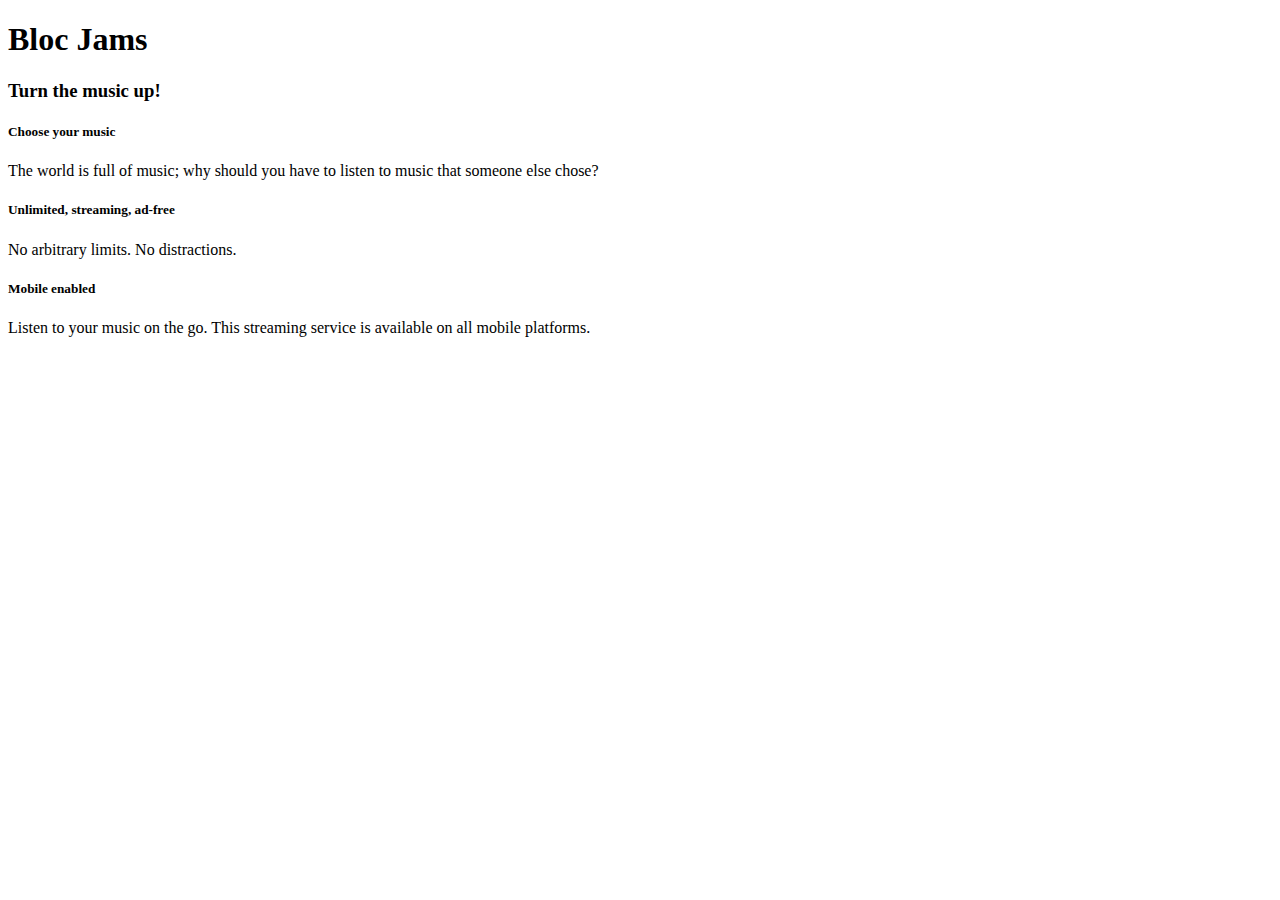
==== index.html @ 3b5ab467 "assignment 2 complete" ====
<!DOCTYPE html>
 <html>
     <head>
         <title>Bloc Jams</title>
     </head>
     <body>
         <nav> <!-- navigation bar -->
         </nav>

         <section> <!-- hero content -->
             <h1>Bloc Jams</h1>
             <h3>Turn the music up!</h3>
         </section>
         
         <section> <!-- selling points -->
             <div>
                 <h5>Choose your music</h5>
                 <p>The world is full of music; why should you have to listen to music that someone else chose?</p>
             </div>
             <div>
                 <h5>Unlimited, streaming, ad-free</h5>
                 <p>No arbitrary limits. No distractions.</p>
             </div>
             <div>
                 <h5>Mobile enabled</h5>
                 <p>Listen to your music on the go. This streaming service is available on all mobile platforms.</p>
             </div>
         </section>
     </body>
 </html>
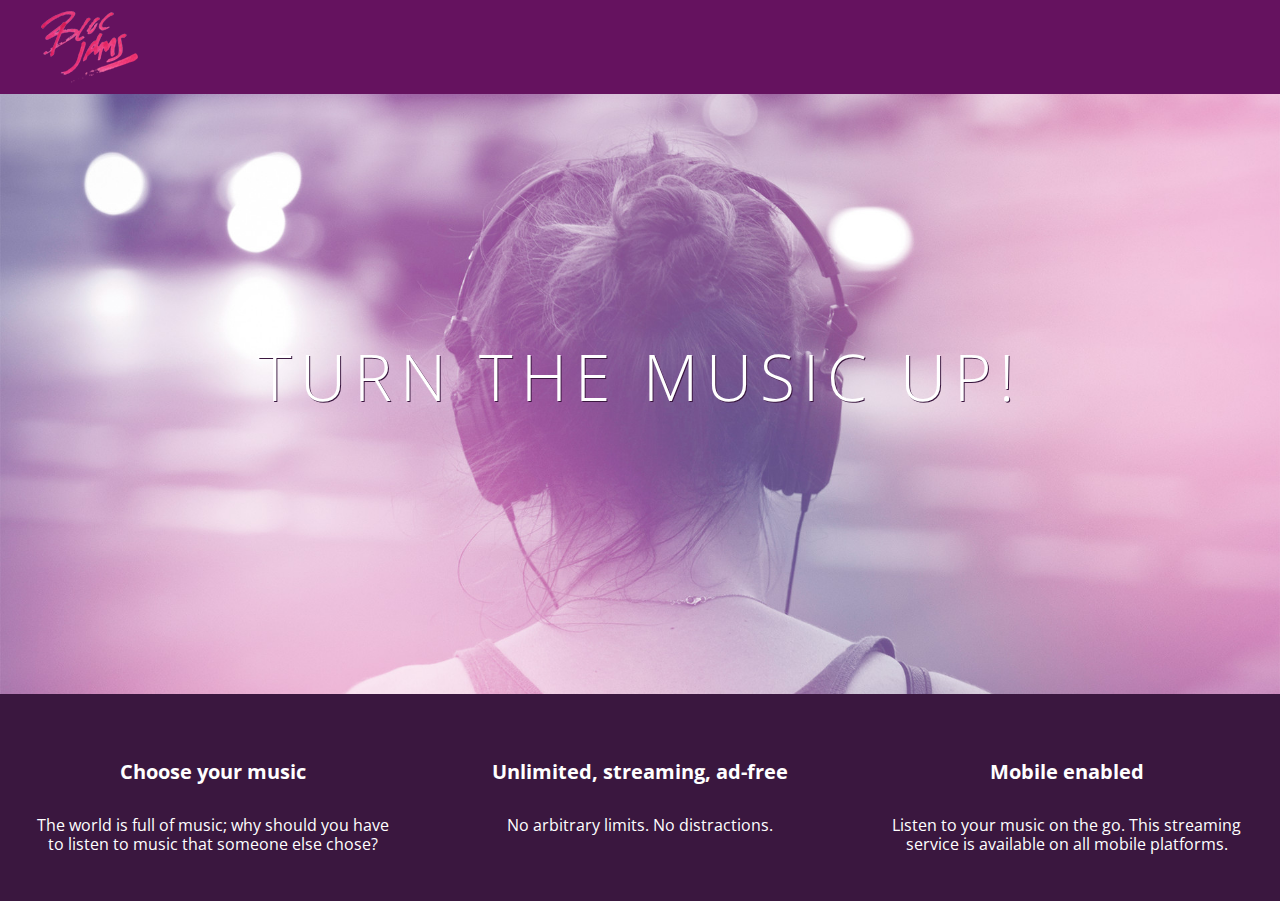
==== commit 2c5779da: "checkpoint2 complete" ====
--- a/index.html
+++ b/index.html
@@ -2,28 +2,36 @@
  <html>
      <head>
          <title>Bloc Jams</title>
+         <link rel="stylesheet" type="text/css" href="http://fonts.googleapis.com/css?family=Open+Sans:400,800,600,700,300">
+         <link rel="stylesheet" type="text/css" href="http://code.ionicframework.com/ionicons/2.0.1/css/ionicons.min.css">
+         <link rel="stylesheet" type="text/css" href="styles/normalize.css">
+         <link rel="stylesheet" type="text/css" href="styles/main.css">
      </head>
-     <body>
-         <nav> <!-- navigation bar -->
-         </nav>
+     <body class="landing">
+       <nav class="navbar"> <!-- nav bar -->
+        <img src="assets/images/bloc_jams_logo.png" alt="bloc jams logo" class="logo">
+       </nav>
 
-         <section> <!-- hero content -->
-             <h1>Bloc Jams</h1>
-             <h3>Turn the music up!</h3>
+
+         <section class="hero-content"> <!-- hero content -->
+         <h1 class="hero-title">Turn the music up!</h1>
          </section>
-         
-         <section> <!-- selling points -->
-             <div>
-                 <h5>Choose your music</h5>
-                 <p>The world is full of music; why should you have to listen to music that someone else chose?</p>
+
+         <section class="selling-points"> <!-- selling points -->
+             <div class="point">
+                 <span class="ion-music-note"></span>
+                 <h5 class="point-title">Choose your music</h5>
+                 <p class="point-description">The world is full of music; why should you have to listen to music that someone else chose?</p>
              </div>
-             <div>
-                 <h5>Unlimited, streaming, ad-free</h5>
-                 <p>No arbitrary limits. No distractions.</p>
+             <div class="point">
+                 <span class="ion-radio-waves"></span>
+                 <h5 class="point-title">Unlimited, streaming, ad-free</h5>
+                 <p class="point-description">No arbitrary limits. No distractions.</p>
              </div>
-             <div>
-                 <h5>Mobile enabled</h5>
-                 <p>Listen to your music on the go. This streaming service is available on all mobile platforms.</p>
+             <div class="point">
+                 <span class="ion-iphone"></span>
+                 <h5 class="point-title">Mobile enabled</h5>
+                 <p class="point-description">Listen to your music on the go. This streaming service is available on all mobile platforms.</p>
              </div>
          </section>
      </body>
--- a/styles/main.css
+++ b/styles/main.css
@@ -0,0 +1,77 @@
+html {
+     height: 100%; /* makes sure our HTML takes up 100% of the browser window */
+     font-size: 100%;
+ }
+
+ body {
+     font-family: 'Open Sans'; /* sets our font to the "Open Sans" typeface */
+     color: white;             /* sets the text color to white */
+     min-height: 100%;         /* says the height of the body must be, at minimum, 100% of the window */
+ }
+
+ body.landing {
+     background-color: rgb(58,23,63); /* sets the background color to an RGB value (see below) */
+ }
+
+ .navbar {
+     padding: 0.5rem;
+     background-color: rgb(101,18,95);
+ }
+
+ .navbar .logo {
+     position: relative; /* positioning will be explained in a resource */
+     left: 2rem;
+ }
+
+ .hero-content {
+     position: relative; /* positioning will be explained in a resource */
+     min-height: 600px;  /* hero content element must be _at least_ 600 pixels */
+     background-image: url(../assets/images/bloc_jams_bg.jpg);
+     background-repeat: no-repeat;
+     background-position: center center;
+     background-size: cover;
+ }
+
+ .hero-content .hero-title {
+    position: absolute;             /* positioning will be explained in a resource */
+    top: 40%;                       /* positioning will be explained in a resource */
+    -webkit-transform: translateY(-50%);
+    -moz-transform: translateY(-50%);
+    -ms-transform: translateY(-50%);
+    transform: translateY(-50%);
+    width: 100%;                    /* makes sure the title inhabits the full width of its container */
+    text-align: center;             /* aligns text in the horizontal center of the element */
+    font-size: 4rem;                /* specifies the size of the font in root em units */
+    font-weight: 300;               /* makes the font thinner or lighter weight */
+    text-transform: uppercase;      /* transforms the text to be all uppercase lettering */
+    letter-spacing: 0.5rem;         /* puts 0.5 root ems worth of space between each letter */
+    text-shadow: 1px 1px 0px rgb(58,23,63); /* creates a shadow underneath the text for readability over the image */
+}
+
+.selling-points {
+     position: relative;
+     display: table;
+     width: 100%;
+     -webkit-box-sizing: border-box;
+     -moz-box-sizing: border-box;
+     box-sizing: border-box; /* we'll explain this in a resource */
+ }
+
+ .point {
+     display: table-cell;
+     position: relative;
+     width: 33.3%;
+     padding: 2rem;
+     text-align: center;
+ }
+
+ .point .point-title {
+     font-size: 1.25rem;
+ }
+
+ .ion-music-note,
+ .ion-radio-waves,
+ .ion-iphone {
+     color: rgb(233,50,117);
+     font-size: 5rem;
+ }
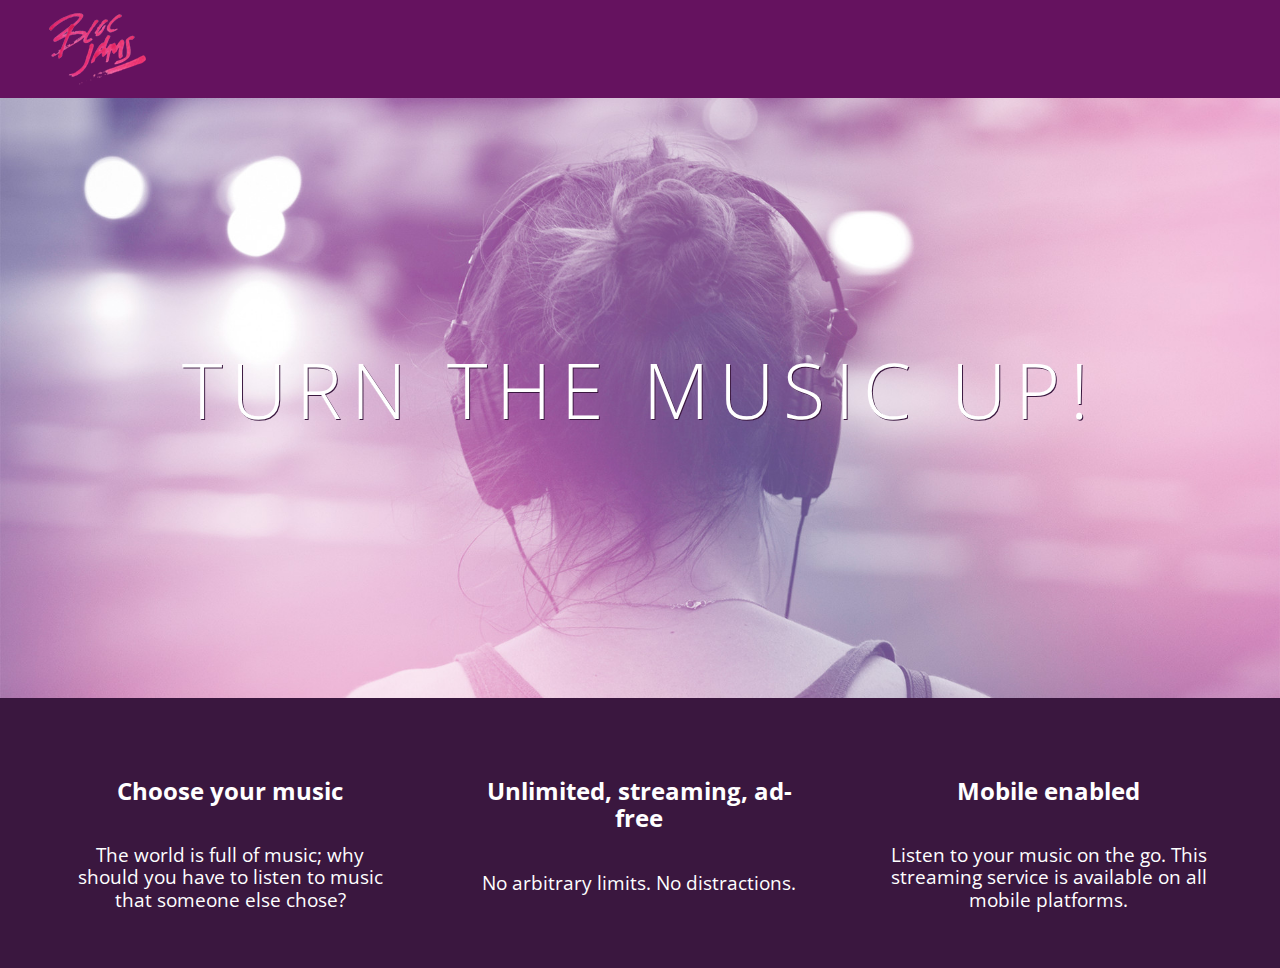
==== commit 8c233e54: "checkpoint4 complete" ====
--- a/index.html
+++ b/index.html
@@ -2,10 +2,12 @@
  <html>
      <head>
          <title>Bloc Jams</title>
+         <meta name="viewport" content="width=device-width, initial-scale=1">
          <link rel="stylesheet" type="text/css" href="http://fonts.googleapis.com/css?family=Open+Sans:400,800,600,700,300">
          <link rel="stylesheet" type="text/css" href="http://code.ionicframework.com/ionicons/2.0.1/css/ionicons.min.css">
          <link rel="stylesheet" type="text/css" href="styles/normalize.css">
          <link rel="stylesheet" type="text/css" href="styles/main.css">
+         <link rel="stylesheet" type="text/css" href="styles/landing.css">
      </head>
      <body class="landing">
        <nav class="navbar"> <!-- nav bar -->
@@ -17,18 +19,18 @@
          <h1 class="hero-title">Turn the music up!</h1>
          </section>
 
-         <section class="selling-points"> <!-- selling points -->
-             <div class="point">
+         <section class="selling-points container"> <!-- selling points -->
+             <div class="point column third">
                  <span class="ion-music-note"></span>
                  <h5 class="point-title">Choose your music</h5>
                  <p class="point-description">The world is full of music; why should you have to listen to music that someone else chose?</p>
              </div>
-             <div class="point">
+             <div class="point column third">
                  <span class="ion-radio-waves"></span>
                  <h5 class="point-title">Unlimited, streaming, ad-free</h5>
                  <p class="point-description">No arbitrary limits. No distractions.</p>
              </div>
-             <div class="point">
+             <div class="point column third">
                  <span class="ion-iphone"></span>
                  <h5 class="point-title">Mobile enabled</h5>
                  <p class="point-description">Listen to your music on the go. This streaming service is available on all mobile platforms.</p>
--- a/styles/main.css
+++ b/styles/main.css
@@ -1,3 +1,9 @@
+*, *::before, *::after {
+     -moz-box-sizing: border-box;
+     -webkit-box-sizing: border-box;
+     box-sizing: border-box;
+ }
+
 html {
      height: 100%; /* makes sure our HTML takes up 100% of the browser window */
      font-size: 100%;
@@ -7,10 +13,6 @@
      font-family: 'Open Sans'; /* sets our font to the "Open Sans" typeface */
      color: white;             /* sets the text color to white */
      min-height: 100%;         /* says the height of the body must be, at minimum, 100% of the window */
- }
-
- body.landing {
-     background-color: rgb(58,23,63); /* sets the background color to an RGB value (see below) */
  }
 
  .navbar {
@@ -23,55 +25,29 @@
      left: 2rem;
  }
 
- .hero-content {
-     position: relative; /* positioning will be explained in a resource */
-     min-height: 600px;  /* hero content element must be _at least_ 600 pixels */
-     background-image: url(../assets/images/bloc_jams_bg.jpg);
-     background-repeat: no-repeat;
-     background-position: center center;
-     background-size: cover;
+ .container {
+     margin: 0 auto;
+     max-width: 64rem;
  }
 
- .hero-content .hero-title {
-    position: absolute;             /* positioning will be explained in a resource */
-    top: 40%;                       /* positioning will be explained in a resource */
-    -webkit-transform: translateY(-50%);
-    -moz-transform: translateY(-50%);
-    -ms-transform: translateY(-50%);
-    transform: translateY(-50%);
-    width: 100%;                    /* makes sure the title inhabits the full width of its container */
-    text-align: center;             /* aligns text in the horizontal center of the element */
-    font-size: 4rem;                /* specifies the size of the font in root em units */
-    font-weight: 300;               /* makes the font thinner or lighter weight */
-    text-transform: uppercase;      /* transforms the text to be all uppercase lettering */
-    letter-spacing: 0.5rem;         /* puts 0.5 root ems worth of space between each letter */
-    text-shadow: 1px 1px 0px rgb(58,23,63); /* creates a shadow underneath the text for readability over the image */
-}
+ @media (min-width: 640px) {
+      html { font-size: 112%; }
 
-.selling-points {
-     position: relative;
-     display: table;
-     width: 100%;
-     -webkit-box-sizing: border-box;
-     -moz-box-sizing: border-box;
-     box-sizing: border-box; /* we'll explain this in a resource */
+      .column {
+          float: left;
+          padding-left: 1rem;
+          padding-right: 1rem;
+      }
+
+      .column.full { width: 100%; }
+      .column.two-thirds { width: 66.7%; }
+      .column.half { width: 50%; }
+      .column.third { width: 33.3%; }
+      .column.fourth { width: 25%; }
+      .column.flow-opposite { float: right; }
+  }
+
+ /* Large screens (1024px) */
+ @media (min-width: 1024px) {
+     html { font-size: 120%; }
  }
-
- .point {
-     display: table-cell;
-     position: relative;
-     width: 33.3%;
-     padding: 2rem;
-     text-align: center;
- }
-
- .point .point-title {
-     font-size: 1.25rem;
- }
-
- .ion-music-note,
- .ion-radio-waves,
- .ion-iphone {
-     color: rgb(233,50,117);
-     font-size: 5rem;
- }
--- a/styles/landing.css
+++ b/styles/landing.css
@@ -0,0 +1,49 @@
+body.landing {
+    background-color: rgb(58,23,63); /* sets the background color to an RGB value (see below) */
+}
+
+.hero-content {
+    position: relative; /* positioning will be explained in a resource */
+    min-height: 600px;  /* hero content element must be _at least_ 600 pixels */
+    background-image: url(../assets/images/bloc_jams_bg.jpg);
+    background-repeat: no-repeat;
+    background-position: center center;
+    background-size: cover;
+}
+
+.hero-content .hero-title {
+   position: absolute;             /* positioning will be explained in a resource */
+   top: 40%;                       /* positioning will be explained in a resource */
+   -webkit-transform: translateY(-50%);
+   -moz-transform: translateY(-50%);
+   -ms-transform: translateY(-50%);
+   transform: translateY(-50%);
+   width: 100%;                    /* makes sure the title inhabits the full width of its container */
+   text-align: center;             /* aligns text in the horizontal center of the element */
+   font-size: 4rem;                /* specifies the size of the font in root em units */
+   font-weight: 300;               /* makes the font thinner or lighter weight */
+   text-transform: uppercase;      /* transforms the text to be all uppercase lettering */
+   letter-spacing: 0.5rem;         /* puts 0.5 root ems worth of space between each letter */
+   text-shadow: 1px 1px 0px rgb(58,23,63); /* creates a shadow underneath the text for readability over the image */
+}
+
+.selling-points {
+    position: relative;
+}
+
+.point {
+    position: relative;
+    padding: 2rem;
+    text-align: center;
+}
+
+.point .point-title {
+    font-size: 1.25rem;
+}
+
+.ion-music-note,
+.ion-radio-waves,
+.ion-iphone {
+    color: rgb(233,50,117);
+    font-size: 5rem;
+}
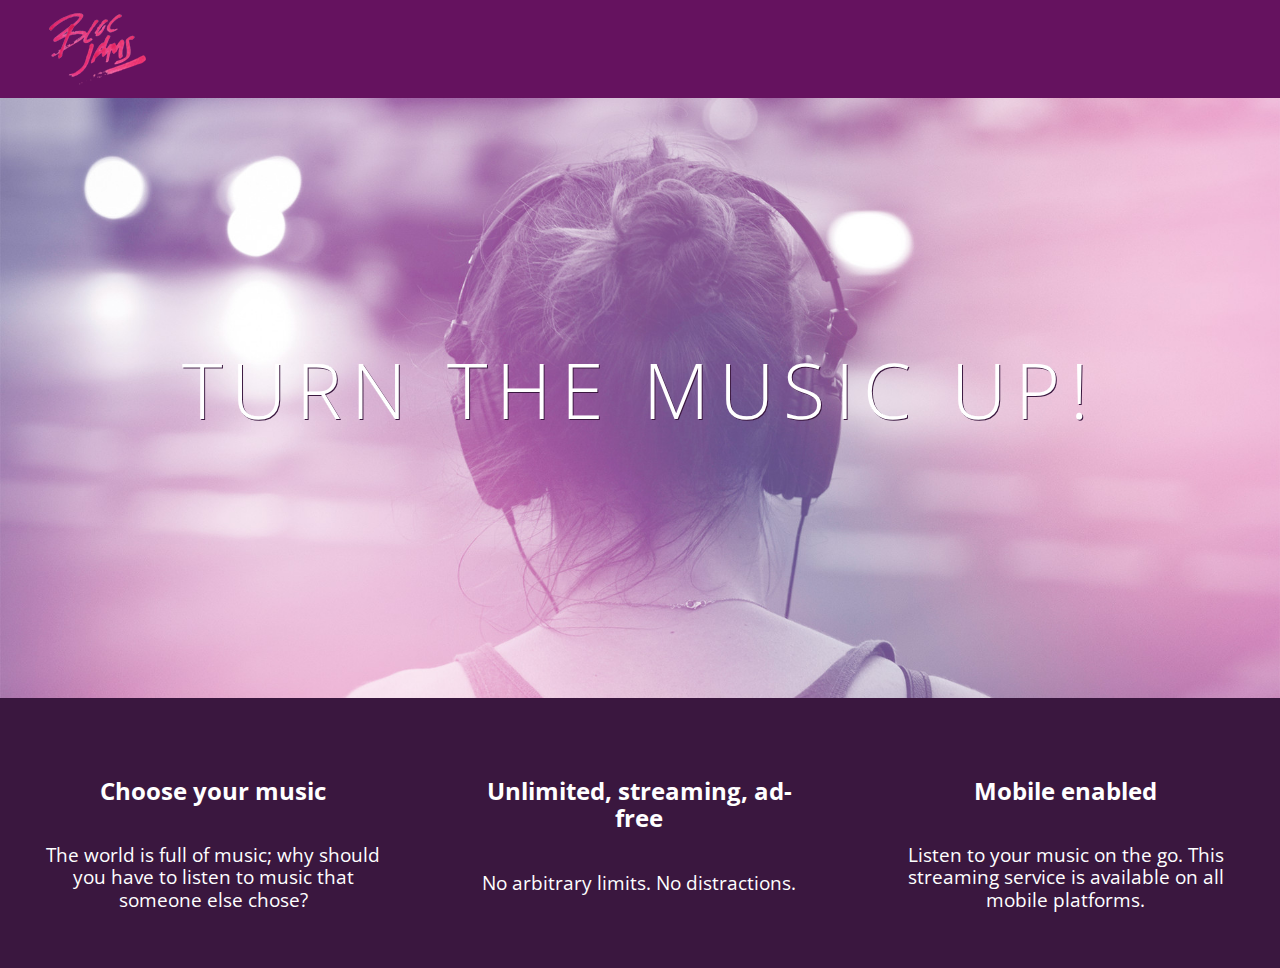
==== commit 0e3b7014: "clearfix assignment complete" ====
--- a/index.html
+++ b/index.html
@@ -19,7 +19,7 @@
          <h1 class="hero-title">Turn the music up!</h1>
          </section>
 
-         <section class="selling-points container"> <!-- selling points -->
+         <section class="clearfix"> <!-- selling points -->
              <div class="point column third">
                  <span class="ion-music-note"></span>
                  <h5 class="point-title">Choose your music</h5>
--- a/styles/main.css
+++ b/styles/main.css
@@ -51,3 +51,13 @@
  @media (min-width: 1024px) {
      html { font-size: 120%; }
  }
+
+ .clearfix::before,
+ .clearfix::after {
+    content: " ";
+    display: table;
+ }
+
+ .clearfix::after {
+    clear: both;
+ }
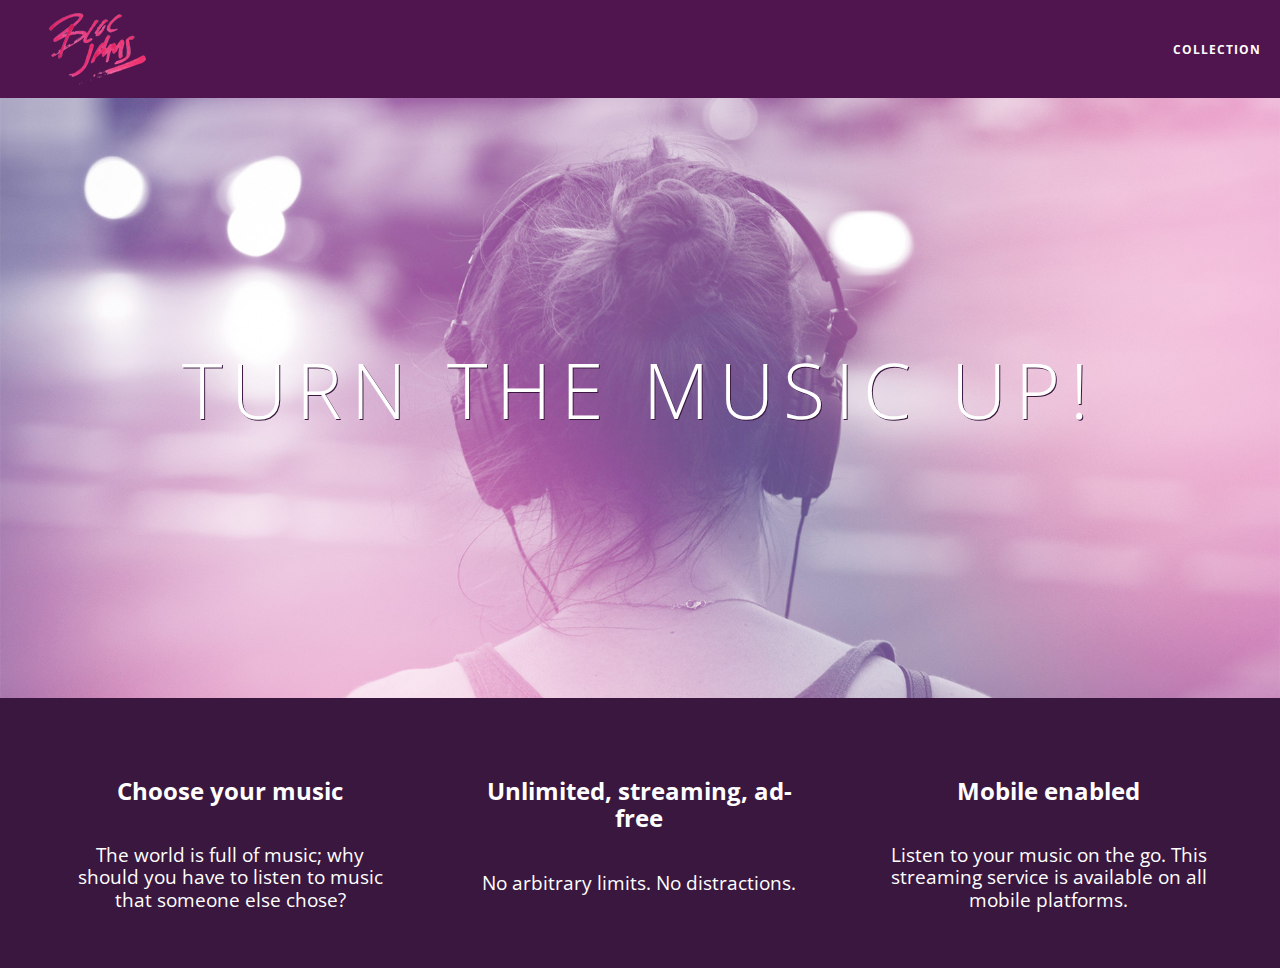
==== commit eaaaf182: "checkpoint 4 & 5 complete" ====
--- a/index.html
+++ b/index.html
@@ -11,15 +11,19 @@
      </head>
      <body class="landing">
        <nav class="navbar"> <!-- nav bar -->
-        <img src="assets/images/bloc_jams_logo.png" alt="bloc jams logo" class="logo">
+         <a href="index.html" class="logo">
+           <img src="assets/images/bloc_jams_logo.png" alt="bloc jams logo">
+       </a>
+         <div class="links-container">
+           <a href="collection.html" class="navbar-link">collection</a>
+         </div>
        </nav>
-
 
          <section class="hero-content"> <!-- hero content -->
          <h1 class="hero-title">Turn the music up!</h1>
          </section>
 
-         <section class="clearfix"> <!-- selling points -->
+         <section class="selling-points container clearfix"><!-- selling points -->
              <div class="point column third">
                  <span class="ion-music-note"></span>
                  <h5 class="point-title">Choose your music</h5>
--- a/styles/main.css
+++ b/styles/main.css
@@ -16,14 +16,57 @@
  }
 
  .navbar {
-     padding: 0.5rem;
-     background-color: rgb(101,18,95);
+      position: relative;
+      padding: 0.5rem;
+      /* #1 */
+      background-color: rgba(101,18,95,0.5);
+      /* #2 */
+      z-index: 1;
+  }
+
+  .navbar .logo {
+      position: relative;
+      left: 2rem;
+      cursor: pointer;  /* produces the finger-pointer icon when you hover over the logo */
+  }
+
+  .navbar .links-container {
+      display: table;
+      position: absolute;
+      top: 0;
+      right: 0;
+      height: 100px;
+      color: white;
+      /* #3 */
+      text-decoration: none;
+  }
+
+  .links-container .navbar-link {
+      display: table-cell;
+      position: relative;
+      height: 100%;
+      padding-left: 1rem;
+      padding-right: 1rem;
+      /* #4 */
+      vertical-align: middle;
+      color: white;
+      font-size: 0.625rem;
+      letter-spacing: 0.05rem;
+      font-weight: 700;
+      text-transform: uppercase;
+      /* #3 */
+      text-decoration: none;
+      cursor: pointer;
+  }
+
+   /* #5 */
+ .links-container .navbar-link:hover {
+     color: rgb(233,50,117);
  }
 
- .navbar .logo {
-     position: relative; /* positioning will be explained in a resource */
-     left: 2rem;
- }
+.links-container .navbar-link:actvie {
+  background-color: white;
+}
 
  .container {
      margin: 0 auto;
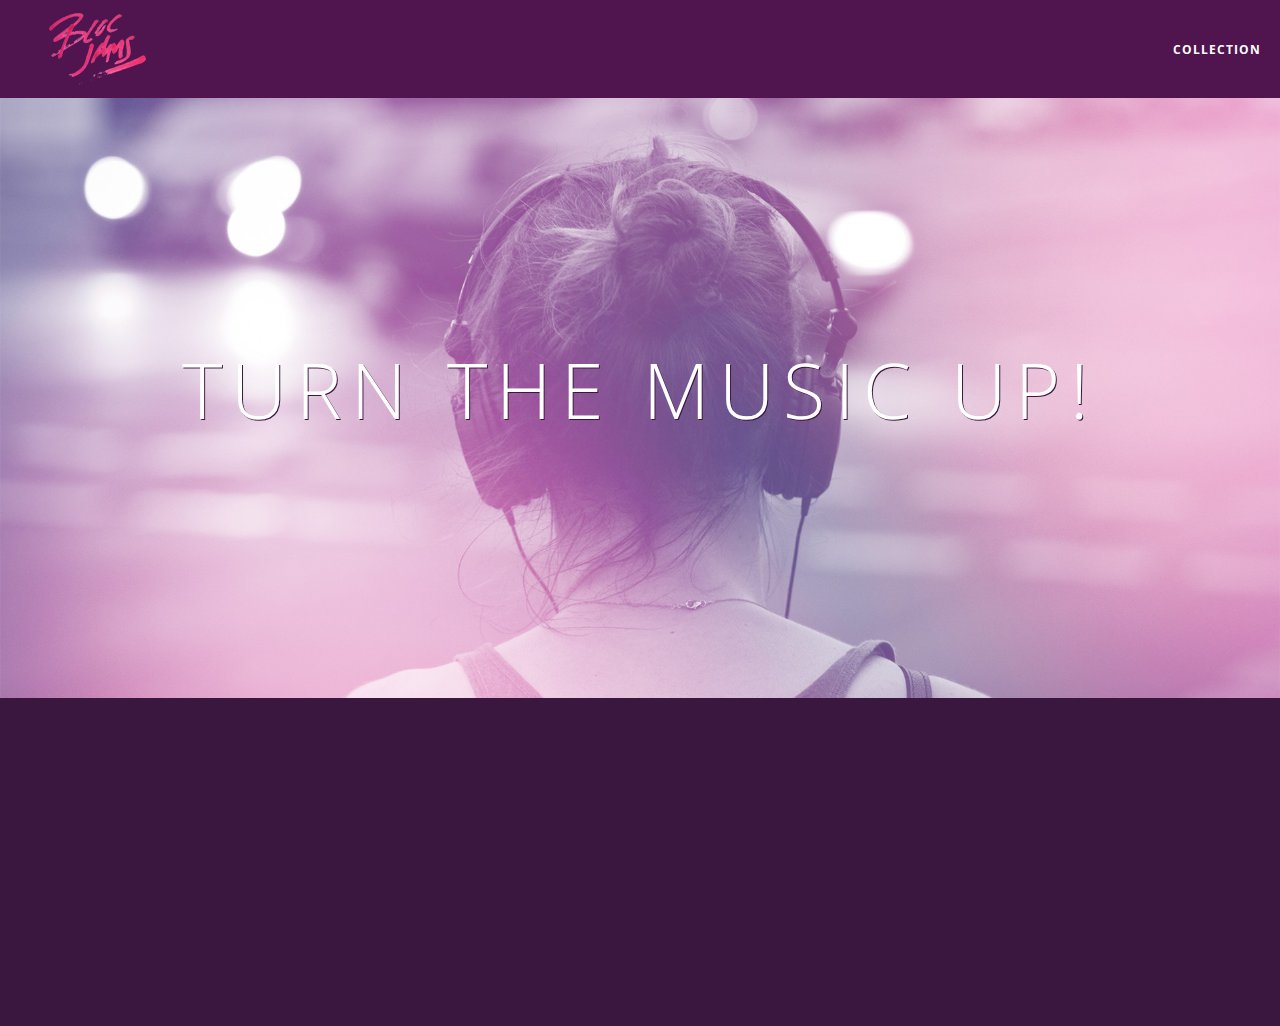
==== commit ac980af5: "checkpoint8 complete" ====
--- a/index.html
+++ b/index.html
@@ -40,5 +40,6 @@
                  <p class="point-description">Listen to your music on the go. This streaming service is available on all mobile platforms.</p>
              </div>
          </section>
+          <script src="scripts/landing.js"></script>
      </body>
  </html>
--- a/styles/main.css
+++ b/styles/main.css
@@ -73,6 +73,10 @@
      max-width: 64rem;
  }
 
+ .container.narrow {
+    max-width: 56rem;
+}
+
  @media (min-width: 640px) {
       html { font-size: 112%; }
 
--- a/styles/landing.css
+++ b/styles/landing.css
@@ -35,6 +35,16 @@
     position: relative;
     padding: 2rem;
     text-align: center;
+    opacity: 0;
+    -webkit-transform: scaleX(0.9) translateY(3rem);
+    -moz-transform: scaleX(0.9) translateY(3rem);
+    transform: scaleX(0.9) translateY(3rem);
+    -webkit-transition: all 0.25s ease-in-out;
+    -moz-transition: all 0.25s ease-in-out;
+    transition: all 0.25s ease-in-out;
+    -webkit-transition-delay: 0.2s;
+    -moz-transition-delay: 0.2s;
+    transition-delay: 0.2s;
 }
 
 .point .point-title {
